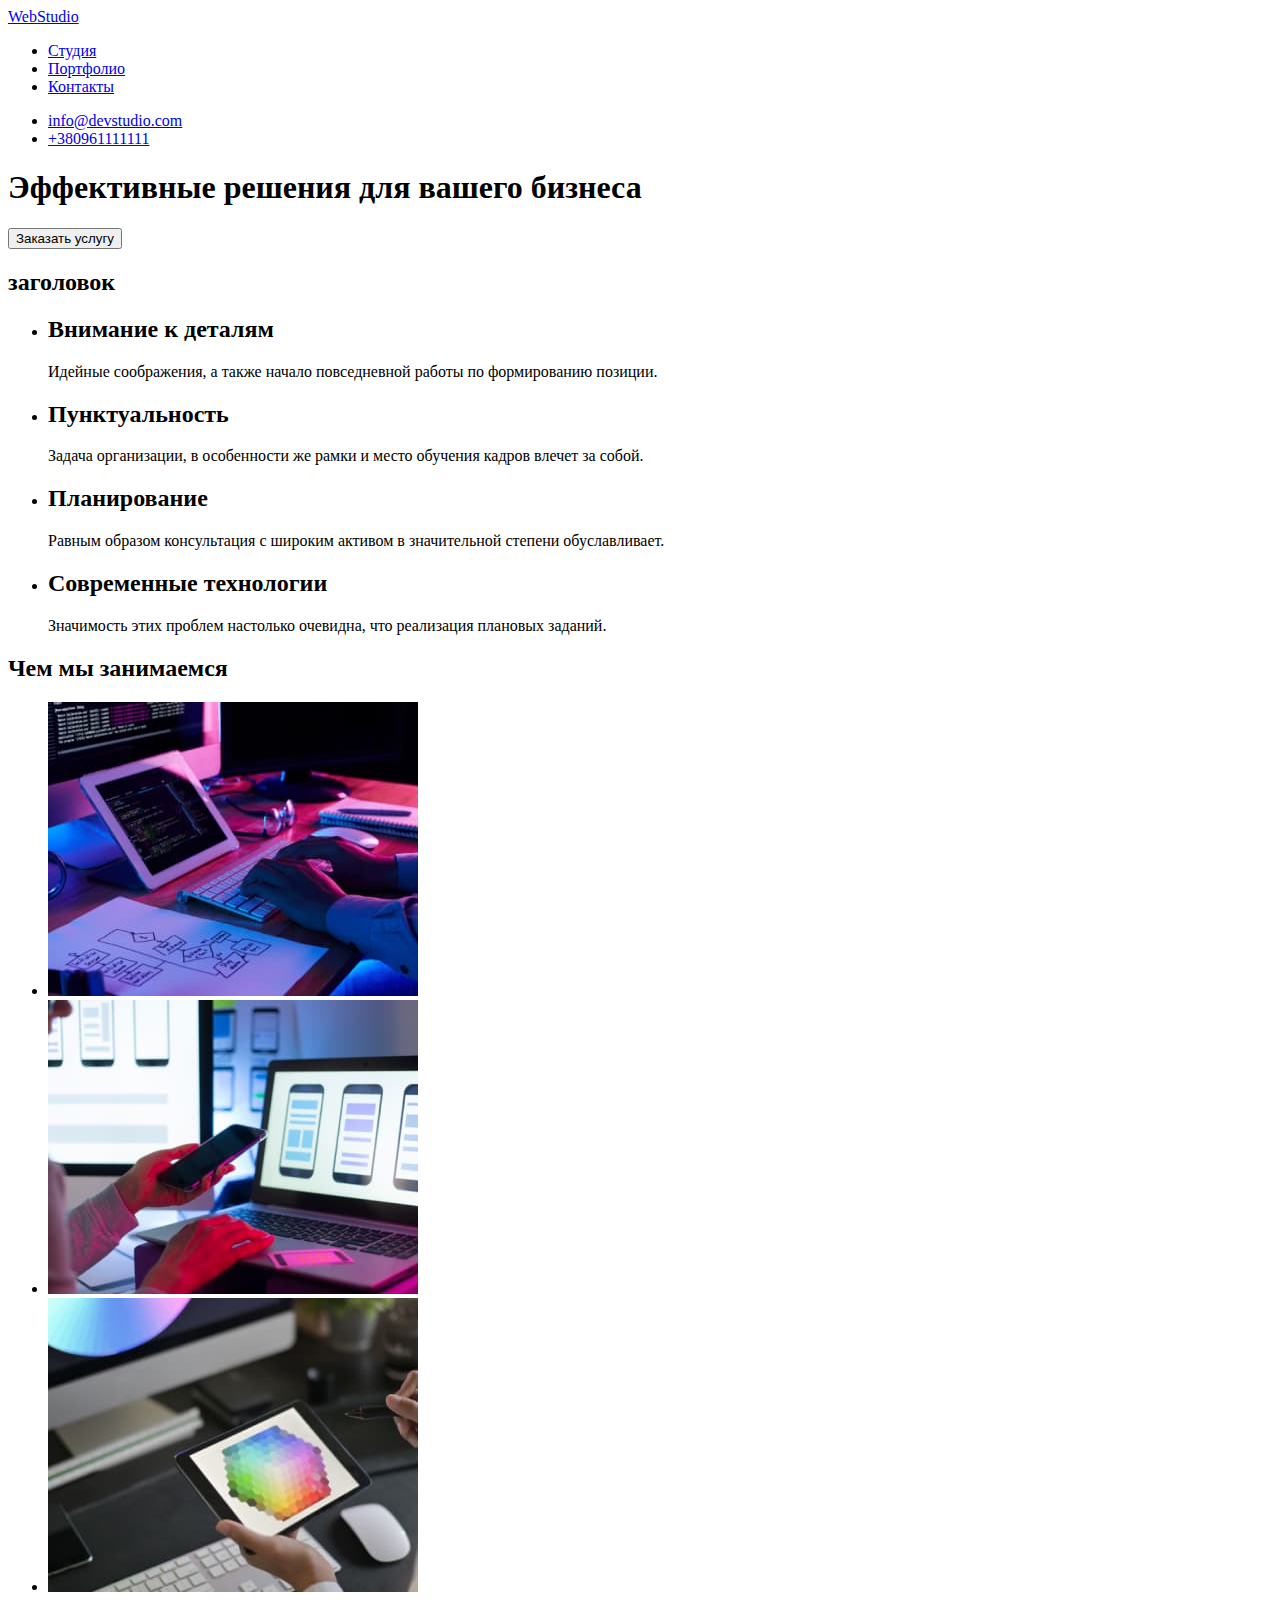
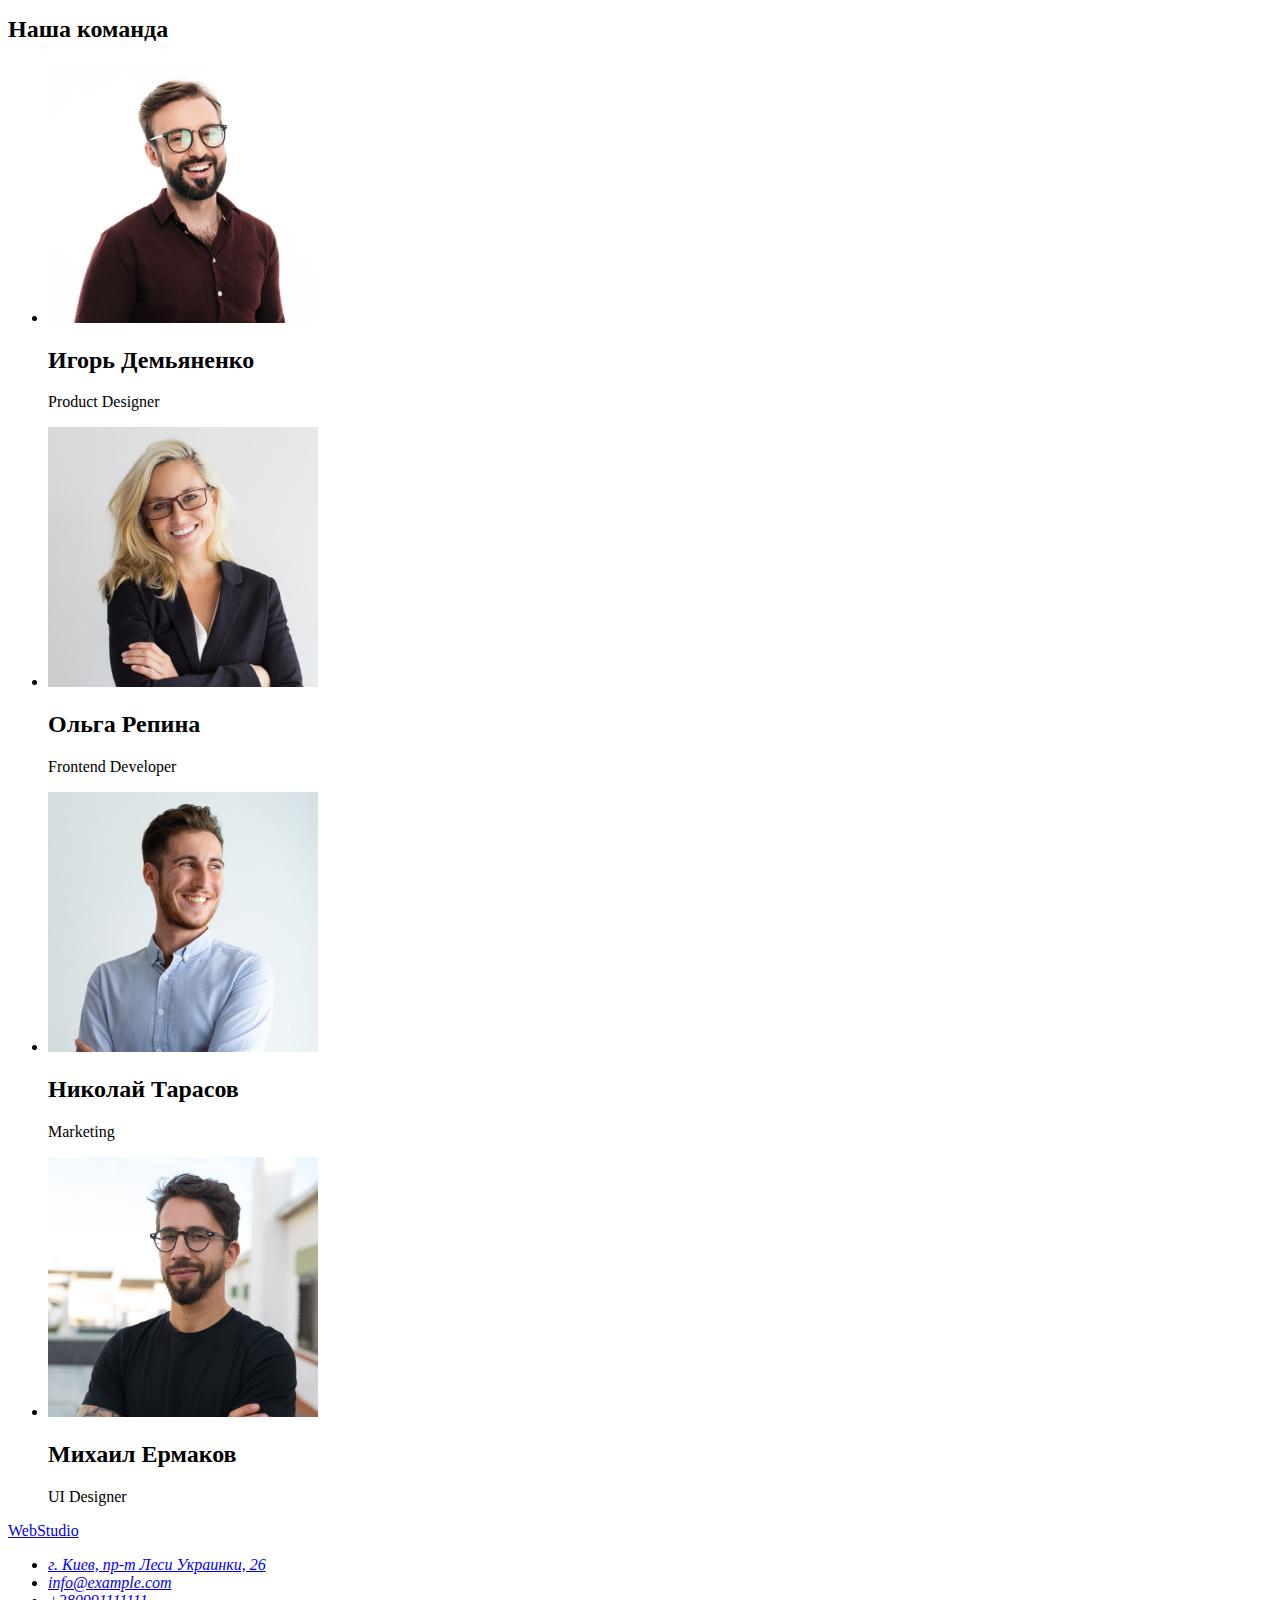
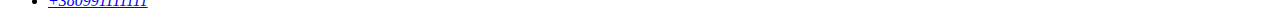
==== index.html @ 00aeb140 "update index.html" ====
<!DOCTYPE html>
<html lang="ru">
  <head>
    <meta charset="UTF-8" />
    <meta http-equiv="X-UA-Compatible" content="IE=edge" />
    <meta name="viewport" content="width=device-width, initial-scale=1.0" />
    <title>Homework1</title>
  </head>
  <body>
    <header>
      <nav class="navigation">
        <a class="logo-navigation" href="#"
          ><span class="Blue-logo">Web</span>Studio</a
        >
        <ul class="navigation-list">
          <li><a class="navigation-item" href="#">Студия</a></li>
          <li><a class="navigation-item" href="#">Портфолио</a></li>
          <li><a class="navigation-item" href="#">Контакты</a></li>
        </ul>
      </nav>
      <ul>
        <li>
          <a class="navigation-item" href="mailto:info@devstudio.com"
            >info@devstudio.com</a
          >
        </li>
        <li>
          <a class="navigation-item" href="tel:+380961111111">+380961111111</a>
        </li>
      </ul>
    </header>
    <main>
      <section class="hero">
        <h1 class="hero-title">Эффективные решения для вашего бизнеса</h1>
        <button class="hero-button" type="button">Заказать услугу</button>
      </section>
      <section class="what-we-do">
        <h2 class="what-we-do-title">заголовок</h2>
        <ul class="what-we-do-text">
          <li>
            <h2 class="what-we-do-title">Внимание к деталям</h2>
            <p class="what-we-do-text">
              Идейные соображения, а также начало повседневной работы по
              формированию позиции.
            </p>
          </li>
          <li>
            <h2 class="what-we-do-title">Пунктуальность</h2>
            <p class="what-we-do-text">
              Задача организации, в особенности же рамки и место обучения кадров
              влечет за собой.
            </p>
          </li>
          <li>
            <h2 class="what-we-do-title">Планирование</h2>
            <p class="what-we-do-text">
              Равным образом консультация с широким активом в значительной
              степени обуславливает.
            </p>
          </li>
          <li>
            <h2 class="what-we-do-title">Современные технологии</h2>
            <p class="what-we-do-text">
              Значимость этих проблем настолько очевидна, что реализация
              плановых заданий.
            </p>
          </li>
        </ul>
      </section>
      <section>
        <h2 class="what-we-do-big-title">Чем мы занимаемся</h2>
        <ul>
          <li>
            <img
              class="what-we-do-img"
              src="./image/whatwedo/wwd1.jpg"
              alt="desctoop2
              width="370"
              height="294"
            />
          </li>
          <li>
            <img
              class="what-we-do-img"
              src="./image/whatwedo/wwd2.jpg"
              alt="smartphone"
              width="370"
              height="294"
            />
          </li>
          <li>
            <img
              class="what-we-do-img"
              src="./image/whatwedo/wwd3.jpg"
              alt="tablet"
              width="370"
              height="294"
            />
          </li>
        </ul>
      </section>
      <section class="team">
        <h2 class="team-titel">Наша команда</h2>
        <ul>
          <li>
            <img
              class="team-photo"
              src="./image/team/igor.jpg"
              alt="igor"
              width="270"
              height="260"
            />
            <h2 class="team-name">Игорь Демьяненко</h2>
            <p class="team-text">Product Designer</p>
          </li>
          <li>
            <img
              class="team-photo"
              src="./image/team/olga.jpg"
              alt="olga"
              width="270"
              height="260"
            />
            <h2 class="team-name">Ольга Репина</h2>
            <p class="team-text">Frontend Developer</p>
          </li>
          <li>
            <img
              class="team-photo"
              src="./image/team/mikola.jpg"
              alt="mikola"
              width="270"
              height="260"
            />
            <h2 class="team-name">Николай Тарасов</h2>
            <p class="team-text">Marketing</p>
          </li>
          <li>
            <img
              class="team-photo"
              src="./image/team/mikel.jpg"
              alt="mikel"
              width="270"
              height="260"
            />
            <h2 class="team-name">Михаил Ермаков</h2>
            <p class="team-text">UI Designer</p>
          </li>
        </ul>
      </section>
    </main>
    <footer class="footer">
      <a class="footer-logo" href="#"
        ><span class="Blue-logo">Web</span>Studio</a
      >
      <address>
        <ul>
          <li>
            <a class="footer-adress" href="#"
              >г. Киев, пр-т Леси Украинки, 26</a
            >
          </li>
          <li>
            <a class="footer-adress" href="mailto:info@example.com"
              >info@example.com</a
            >
          </li>
          <li>
            <a class="footer-adress" href="tel:+380991111111">+380991111111</a>
          </li>
        </ul>
      </address>
    </footer>
  </body>
</html>
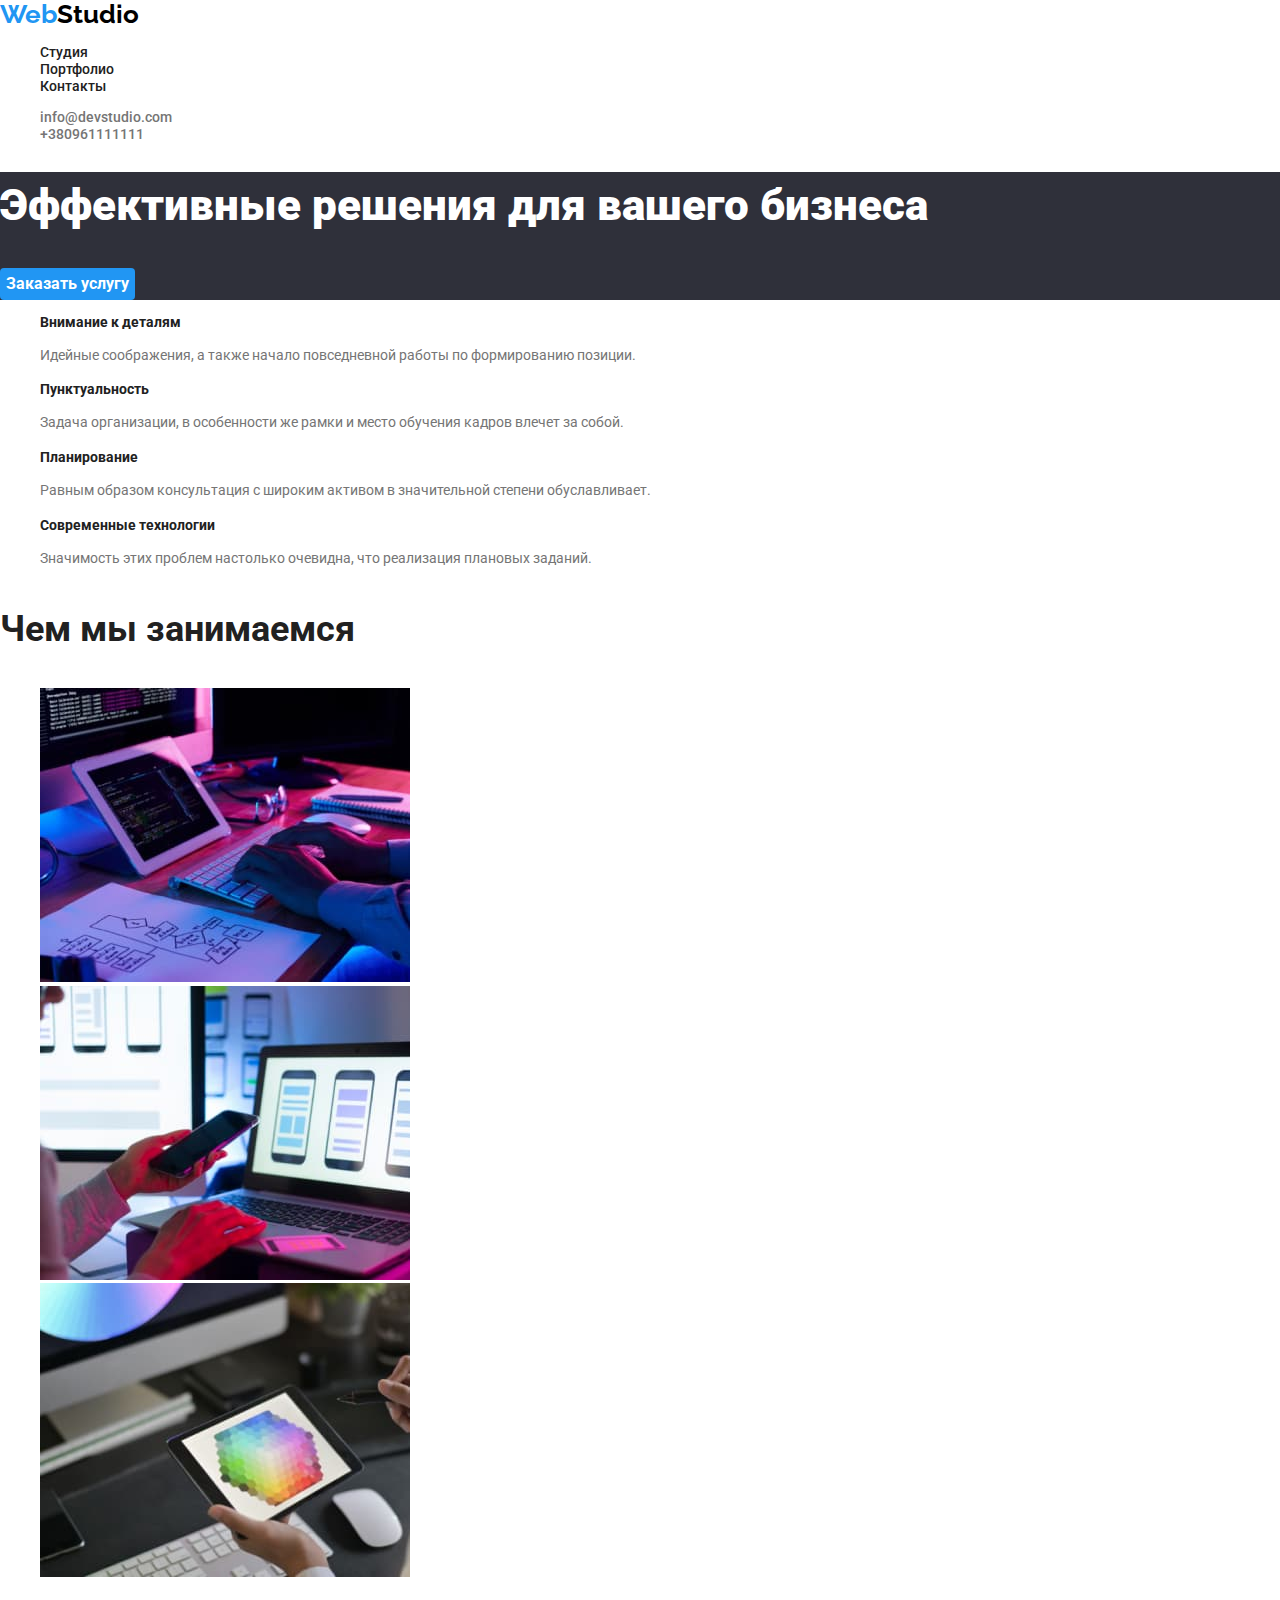
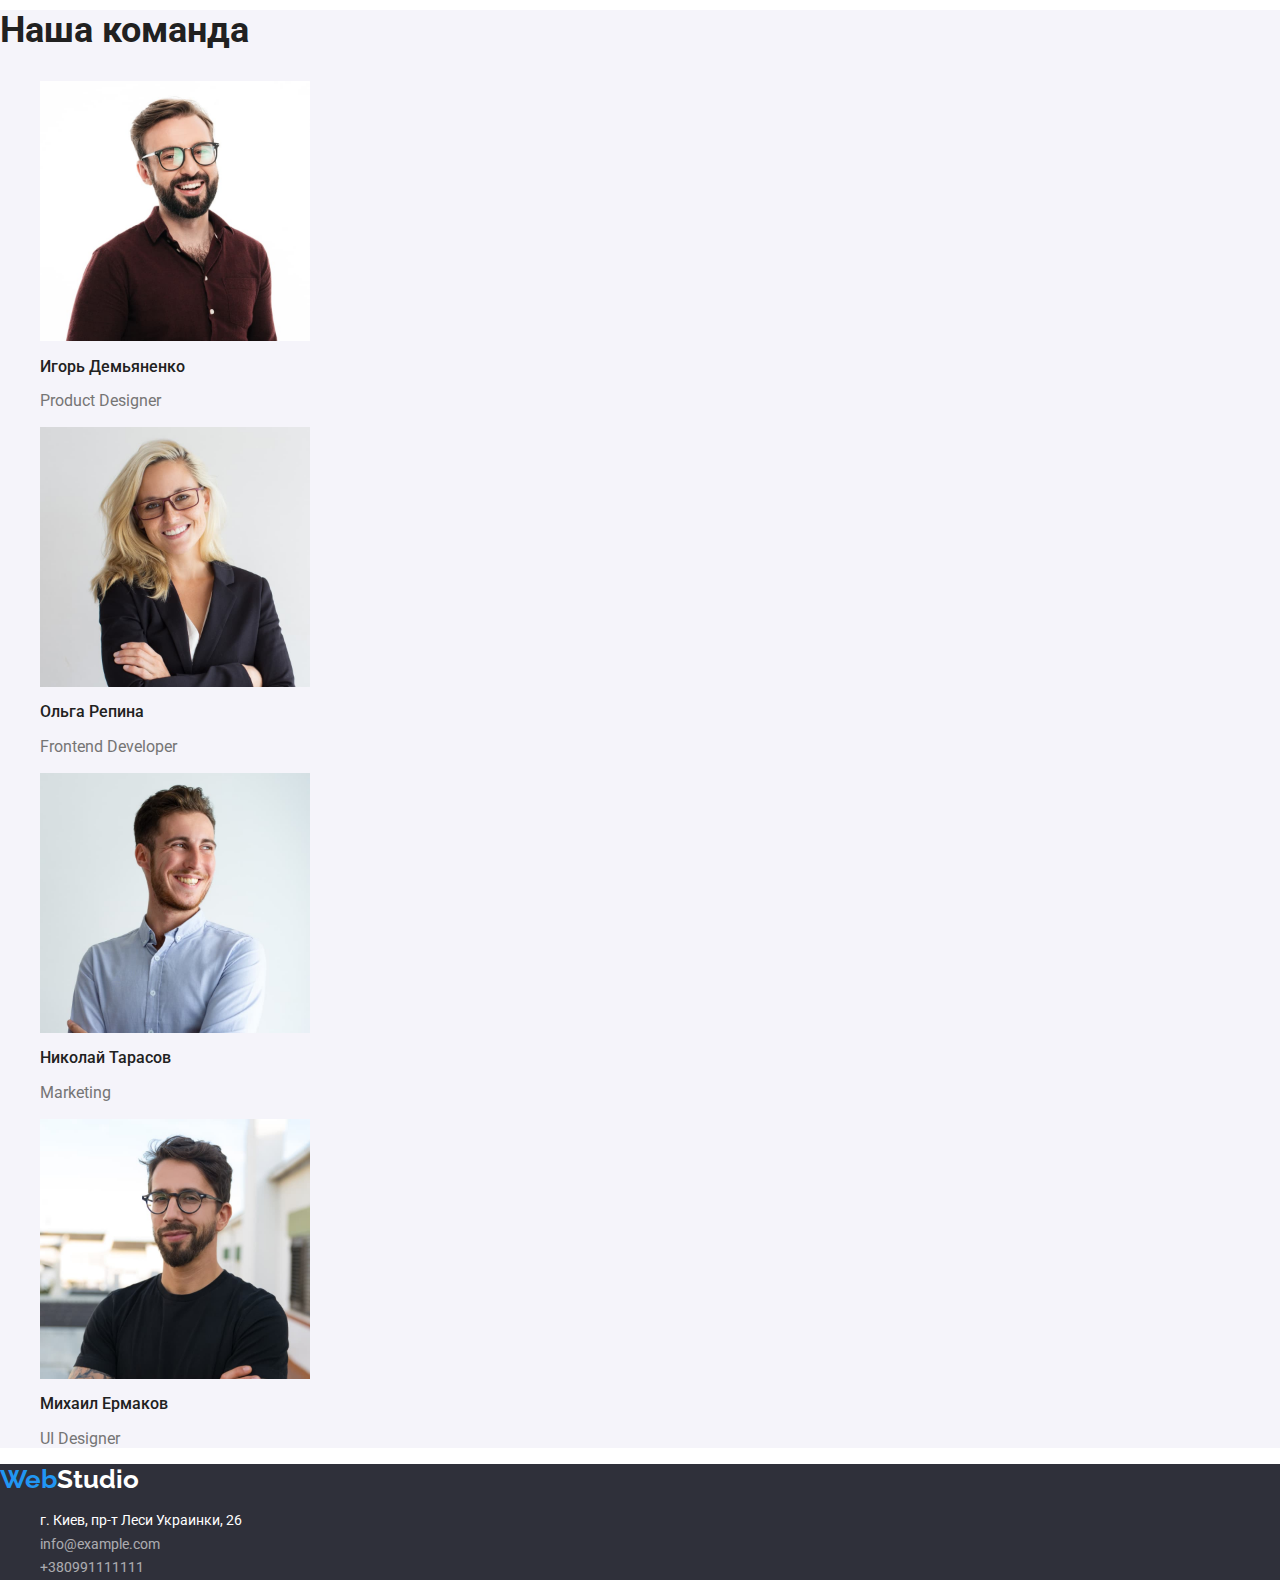
==== commit d8ce9e75: "update" ====
--- a/index.html
+++ b/index.html
@@ -4,28 +4,33 @@
     <meta charset="UTF-8" />
     <meta http-equiv="X-UA-Compatible" content="IE=edge" />
     <meta name="viewport" content="width=device-width, initial-scale=1.0" />
-    <title>Homework1</title>
+    <title>Homework2</title>
+    <link rel="stylesheet" href="/style/normalize.css">
+    <link rel="preconnect" href="https://fonts.googleapis.com">
+<link rel="preconnect" href="https://fonts.gstatic.com" crossorigin>
+<link href="https://fonts.googleapis.com/css2?family=Raleway:wght@700&family=Roboto:wght@400;500;700;900&display=swap" rel="stylesheet">
+        <link rel="stylesheet" href="/style/style.css">
   </head>
   <body>
     <header>
       <nav class="navigation">
-        <a class="logo-navigation" href="#"
+        <a class="logo" href="#"
           ><span class="Blue-logo">Web</span>Studio</a
         >
-        <ul class="navigation-list">
-          <li><a class="navigation-item" href="#">Студия</a></li>
-          <li><a class="navigation-item" href="#">Портфолио</a></li>
-          <li><a class="navigation-item" href="#">Контакты</a></li>
+        <ul class="list navigation-list">
+          <li><a class=" link navigation-item" href="#">Студия</a></li>
+          <li><a class=" link navigation-item" href="/portfolio.html">Портфолио</a></li>
+          <li><a class=" link navigation-item" href="#">Контакты</a></li>
         </ul>
       </nav>
-      <ul>
+      <ul class="list">
         <li>
-          <a class="navigation-item" href="mailto:info@devstudio.com"
+          <a class=" link navigation-item tel-mail" href="mailto:info@devstudio.com"
             >info@devstudio.com</a
           >
         </li>
         <li>
-          <a class="navigation-item" href="tel:+380961111111">+380961111111</a>
+          <a class=" link navigation-item tel-mail" href="tel:+380961111111">+380961111111</a>
         </li>
       </ul>
     </header>
@@ -35,32 +40,32 @@
         <button class="hero-button" type="button">Заказать услугу</button>
       </section>
       <section class="what-we-do">
-        <h2 class="what-we-do-title">заголовок</h2>
-        <ul class="what-we-do-text">
+        <h2 class="visually-hidden what-we-do-title">заголовок</h2>
+        <ul class="list what-we-do-text">
           <li>
             <h2 class="what-we-do-title">Внимание к деталям</h2>
-            <p class="what-we-do-text">
+            <p class="wwd-text">
               Идейные соображения, а также начало повседневной работы по
               формированию позиции.
             </p>
           </li>
           <li>
             <h2 class="what-we-do-title">Пунктуальность</h2>
-            <p class="what-we-do-text">
+            <p class="wwd-text">
               Задача организации, в особенности же рамки и место обучения кадров
               влечет за собой.
             </p>
           </li>
           <li>
             <h2 class="what-we-do-title">Планирование</h2>
-            <p class="what-we-do-text">
+            <p class="wwd-text">
               Равным образом консультация с широким активом в значительной
               степени обуславливает.
             </p>
           </li>
           <li>
             <h2 class="what-we-do-title">Современные технологии</h2>
-            <p class="what-we-do-text">
+            <p class="wwd-text">
               Значимость этих проблем настолько очевидна, что реализация
               плановых заданий.
             </p>
@@ -69,7 +74,7 @@
       </section>
       <section>
         <h2 class="what-we-do-big-title">Чем мы занимаемся</h2>
-        <ul>
+        <ul class="list">
           <li>
             <img
               class="what-we-do-img"
@@ -101,7 +106,7 @@
       </section>
       <section class="team">
         <h2 class="team-titel">Наша команда</h2>
-        <ul>
+        <ul class="list">
           <li>
             <img
               class="team-photo"
@@ -149,24 +154,24 @@
         </ul>
       </section>
     </main>
-    <footer class="footer">
-      <a class="footer-logo" href="#"
+    <footer class="footer ">
+      <a class="footer-logo link" href="#"
         ><span class="Blue-logo">Web</span>Studio</a
       >
       <address>
-        <ul>
+        <ul class="list">
           <li>
-            <a class="footer-adress" href="#"
+            <a class="footer-adress link" href="https://www.google.com/maps/place/%D0%B1%D1%83%D0%BB%D1%8C%D0%B2%D0%B0%D1%80+%D0%9B%D0%B5%D1%81%D1%96+%D0%A3%D0%BA%D1%80%D0%B0%D1%97%D0%BD%D0%BA%D0%B8,+26,+%D0%9A%D0%B8%D1%97%D0%B2,+02000/@50.4265841,30.5361971,17z/data=!3m1!4b1!4m5!3m4!1s0x40d4cf0e033ecbe9:0x57a4dffefec77da0!8m2!3d50.4265807!4d30.5383858"
               >г. Киев, пр-т Леси Украинки, 26</a
             >
           </li>
           <li>
-            <a class="footer-adress" href="mailto:info@example.com"
+            <a class="brt-footer footer-adress link" href="mailto:info@example.com"
               >info@example.com</a
             >
           </li>
           <li>
-            <a class="footer-adress" href="tel:+380991111111">+380991111111</a>
+            <a class="brt-footer footer-adress link" href="tel:+380991111111">+380991111111</a>
           </li>
         </ul>
       </address>
--- a/style/style.css
+++ b/style/style.css
@@ -0,0 +1,155 @@
+:root{  
+    --font-family:'Roboto', sans-serif;
+    --font-logo:'Raleway', sans-serif;
+    
+    --main-light:#FFFFFF;
+    --main-bg-secondary-light:#F5F4FA;
+    --main-dark:#2F303A;  
+
+    --acent-color:#2196F3;
+
+    --text-color-light:#757575;
+    --text-dark-color: #212121;   
+    --logo-dark:#000000;    
+}
+
+body{    
+font-family:var(--font-family);
+color: var(--text-dark-color);
+background-color:var(--main-light);
+font-weight: 400;
+font-style: normal;
+font-size: 14px;
+}
+.visually-hidden {
+    position: absolute;
+    white-space: nowrap;
+    width: 1px;
+    height: 1px;
+    overflow: hidden;
+    border: 0;
+    padding: 0;
+    clip: rect(0 0 0 0);
+    clip-path: inset(50%);
+    margin: -1px;
+  }
+  .header {background-color: var(--main-light);  
+  }
+  .navigation {
+    font-weight: 500;
+    line-height: 1.15;
+    
+}
+.logo{
+    text-decoration: none;
+    color: var(--logo-dark);
+    font-family: var(--font-logo);
+    font-weight: 700;
+    font-size: 26px;
+    line-height: 1.15;
+    }
+.Blue-logo {color: var(--acent-color);
+}
+
+.navigation-item {
+    color:var(--text-dark-color);
+    font-weight:500;
+    line-height:1.14;
+    cursor:pointer;
+
+}
+.navigation-item:hover,
+.navigation-item:focus{
+    color: var(--acent-color);
+}
+.tel-mail{
+    color: var(--text-color-light);
+    font-weight: 500;
+}
+.tel-mail:hover,
+.tel-mail:focus{color: var(--acent-color);}
+.link{
+    text-decoration: none;
+    font-family: inherit;
+    }
+.list{
+    list-style: none;
+}
+.hero {background-color: var(--main-dark);
+}
+.hero-title {
+    color:var(--main-light);
+    font-weight: 900;
+    font-size: 44px;
+    line-height:1.5;    
+}
+.hero-button:hover,
+.hero-button:focus{
+    color: var(--logo-dark);
+}
+.hero-button{
+    border: none;
+    background-color: var(--acent-color);
+    border-radius: 4px;
+    font-weight: 700;
+    font-size: 16px;
+    line-height: 1.87;
+    color: var(--main-light);
+    cursor: pointer;
+}
+.what-we-do-title {
+    font-size: 14px;
+    font-weight: 700;
+    line-height: 1.15;
+}
+.wwd-text {
+    color: var(--text-color-light);
+    line-height: 1.7;
+}
+.what-we-do-big-title {
+    font-weight: 700;
+    font-size: 36px;
+    line-height: 1.6;
+}
+.team {
+    background-color: var(--main-bg-secondary-light);
+}
+.team-titel {
+    font-weight: 700;
+    font-size: 36px;
+    line-height: 1.16;
+}
+.team-name {
+    font-weight: 500;
+    font-size: 16px;
+    line-height:1.17;
+}
+.team-text {
+    color: var(--text-color-light);
+    font-size: 16px;
+    line-height:1.17;
+}
+.footer {background-color: var(--main-dark);
+    
+}
+.footer-logo {
+    font-family: var(--font-logo);
+    color: var(--main-light);
+    font-weight: 700;
+    font-size: 26px;
+    line-height: 1.17;
+}
+.Blue-logo {color: var(--acent-color);
+}
+.footer-adress {
+    font-style: normal;
+    color: var(--main-light);
+    line-height:1.7;
+}
+.brt-footer{
+    opacity: 0.6;
+}
+/* PORTFOLIO*/
+a:active{
+    color:var(--acent-color)
+}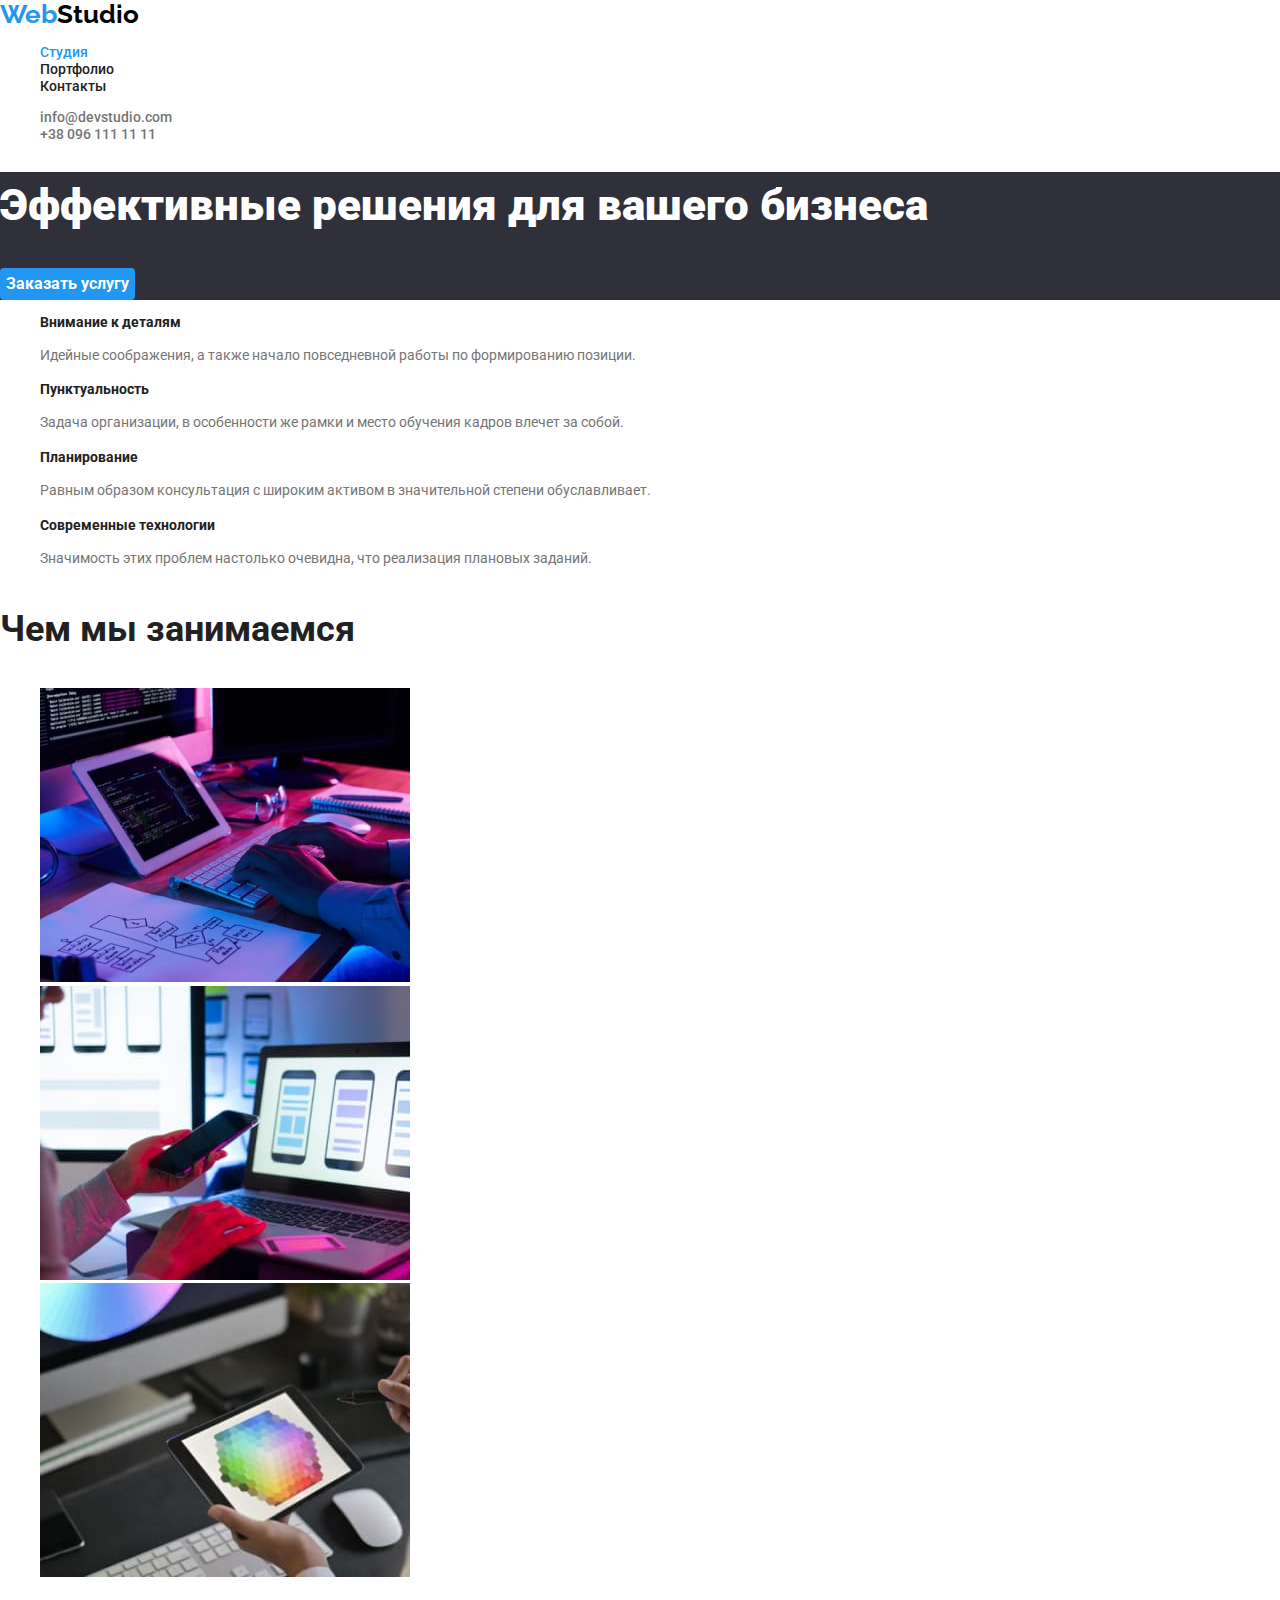
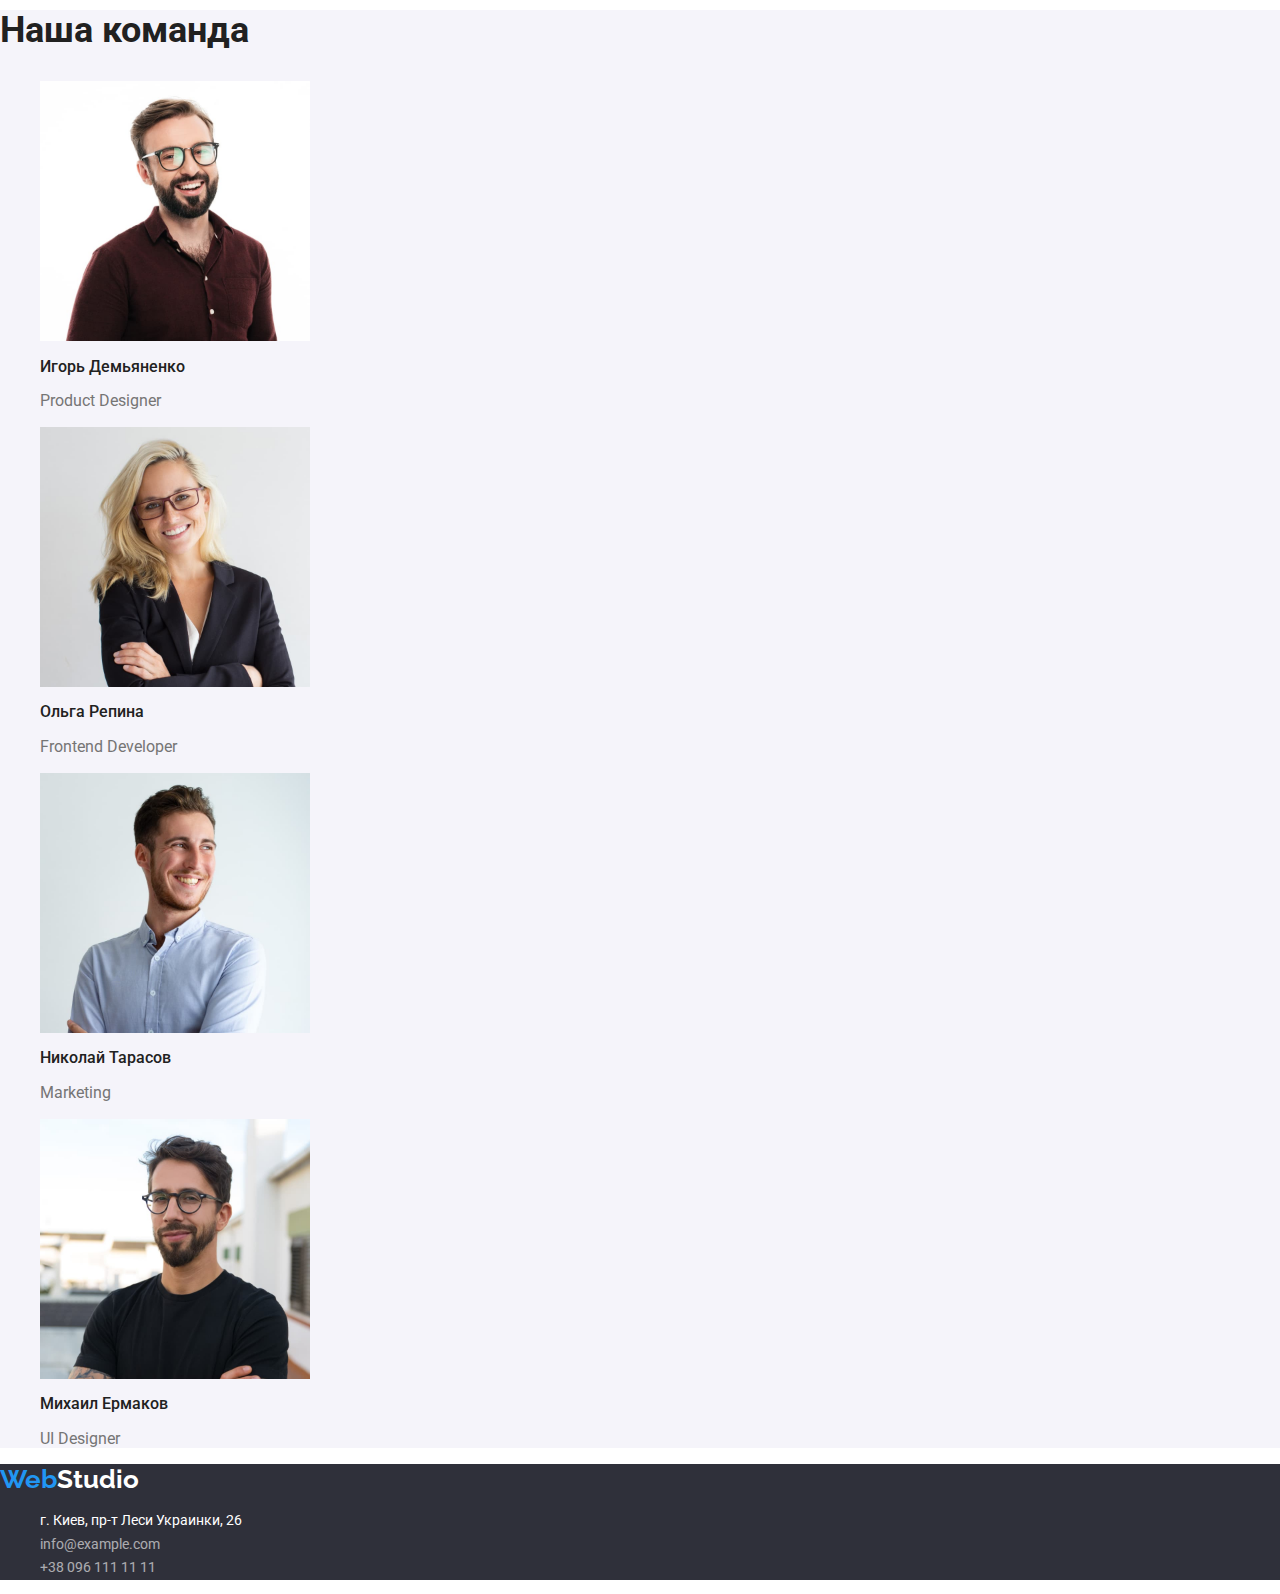
==== commit fa1dbe2b: "update index.html" ====
--- a/index.html
+++ b/index.html
@@ -5,32 +5,41 @@
     <meta http-equiv="X-UA-Compatible" content="IE=edge" />
     <meta name="viewport" content="width=device-width, initial-scale=1.0" />
     <title>Homework2</title>
-    <link rel="stylesheet" href="/style/normalize.css">
-    <link rel="preconnect" href="https://fonts.googleapis.com">
-<link rel="preconnect" href="https://fonts.gstatic.com" crossorigin>
-<link href="https://fonts.googleapis.com/css2?family=Raleway:wght@700&family=Roboto:wght@400;500;700;900&display=swap" rel="stylesheet">
-        <link rel="stylesheet" href="/style/style.css">
+    <link rel="stylesheet" href="/style/normalize.css" />
+    <link rel="preconnect" href="https://fonts.googleapis.com" />
+    <link rel="preconnect" href="https://fonts.gstatic.com" crossorigin />
+    <link
+      href="https://fonts.googleapis.com/css2?family=Raleway:wght@700&family=Roboto:wght@400;500;700;900&display=swap"
+      rel="stylesheet"
+    />
+    <link rel="stylesheet" href="./style/style.css" />
   </head>
   <body>
     <header>
       <nav class="navigation">
-        <a class="logo" href="#"
-          ><span class="Blue-logo">Web</span>Studio</a
-        >
+        <a class="logo" href="#"><span class="Blue-logo">Web</span>Studio</a>
         <ul class="list navigation-list">
-          <li><a class=" link navigation-item" href="#">Студия</a></li>
-          <li><a class=" link navigation-item" href="/portfolio.html">Портфолио</a></li>
-          <li><a class=" link navigation-item" href="#">Контакты</a></li>
+          <li><a class="link navigation-item active-btn" href="#">Студия</a></li>
+          <li>
+            <a class="link navigation-item" href="./portfolio.html"
+              >Портфолио</a
+            >
+          </li>
+          <li><a class="link navigation-item" href="#">Контакты</a></li>
         </ul>
       </nav>
       <ul class="list">
         <li>
-          <a class=" link navigation-item tel-mail" href="mailto:info@devstudio.com"
+          <a
+            class="link navigation-item tel-mail"
+            href="mailto:info@devstudio.com"
             >info@devstudio.com</a
           >
         </li>
         <li>
-          <a class=" link navigation-item tel-mail" href="tel:+380961111111">+380961111111</a>
+          <a class="link navigation-item tel-mail" href="tel:+380961111111"
+            >+38 096 111 11 11</a
+          >
         </li>
       </ul>
     </header>
@@ -79,7 +88,7 @@
             <img
               class="what-we-do-img"
               src="./image/whatwedo/wwd1.jpg"
-              alt="desctoop2
+              alt="desctoop2"
               width="370"
               height="294"
             />
@@ -154,24 +163,30 @@
         </ul>
       </section>
     </main>
-    <footer class="footer ">
+    <footer class="footer">
       <a class="footer-logo link" href="#"
         ><span class="Blue-logo">Web</span>Studio</a
       >
       <address>
         <ul class="list">
           <li>
-            <a class="footer-adress link" href="https://www.google.com/maps/place/%D0%B1%D1%83%D0%BB%D1%8C%D0%B2%D0%B0%D1%80+%D0%9B%D0%B5%D1%81%D1%96+%D0%A3%D0%BA%D1%80%D0%B0%D1%97%D0%BD%D0%BA%D0%B8,+26,+%D0%9A%D0%B8%D1%97%D0%B2,+02000/@50.4265841,30.5361971,17z/data=!3m1!4b1!4m5!3m4!1s0x40d4cf0e033ecbe9:0x57a4dffefec77da0!8m2!3d50.4265807!4d30.5383858"
+            <a
+              class="footer-adress link"
+              href="https://www.google.com/maps/place/%D0%B1%D1%83%D0%BB%D1%8C%D0%B2%D0%B0%D1%80+%D0%9B%D0%B5%D1%81%D1%96+%D0%A3%D0%BA%D1%80%D0%B0%D1%97%D0%BD%D0%BA%D0%B8,+26,+%D0%9A%D0%B8%D1%97%D0%B2,+02000/@50.4265841,30.5361971,17z/data=!3m1!4b1!4m5!3m4!1s0x40d4cf0e033ecbe9:0x57a4dffefec77da0!8m2!3d50.4265807!4d30.5383858"
               >г. Киев, пр-т Леси Украинки, 26</a
             >
           </li>
           <li>
-            <a class="brt-footer footer-adress link" href="mailto:info@example.com"
+            <a
+              class="brt-footer footer-adress link"
+              href="mailto:info@example.com"
               >info@example.com</a
             >
           </li>
           <li>
-            <a class="brt-footer footer-adress link" href="tel:+380991111111">+380991111111</a>
+            <a class="brt-footer footer-adress link" href="tel:+380991111111"
+              >+38 096 111 11 11</a
+            >
           </li>
         </ul>
       </address>
--- a/style/style.css
+++ b/style/style.css
@@ -1,26 +1,27 @@
-:root{  
-    --font-family:'Roboto', sans-serif;
-    --font-logo:'Raleway', sans-serif;
-    
-    --main-light:#FFFFFF;
-    --main-bg-secondary-light:#F5F4FA;
-    --main-dark:#2F303A;  
-
-    --acent-color:#2196F3;
-
-    --text-color-light:#757575;
-    --text-dark-color: #212121;   
-    --logo-dark:#000000;    
-}
-
-body{    
-font-family:var(--font-family);
-color: var(--text-dark-color);
-background-color:var(--main-light);
-font-weight: 400;
-font-style: normal;
-font-size: 14px;
-}
+:root {
+    --font-family: 'Roboto', sans-serif;
+    --font-logo: 'Raleway', sans-serif;
+
+    --main-light: #FFFFFF;
+    --main-bg-secondary-light: #F5F4FA;
+    --main-dark: #2F303A;
+
+    --acent-color: #2196F3;
+
+    --text-color-light: #757575;
+    --text-dark-color: #212121;
+    --logo-dark: #000000;
+}
+
+body {
+    font-family: var(--font-family);
+    color: var(--text-dark-color);
+    background-color: var(--main-light);
+    font-weight: 400;
+    font-style: normal;
+    font-size: 14px;
+}
+
 .visually-hidden {
     position: absolute;
     white-space: nowrap;
@@ -32,62 +33,75 @@
     clip: rect(0 0 0 0);
     clip-path: inset(50%);
     margin: -1px;
-  }
-  .header {background-color: var(--main-light);  
-  }
-  .navigation {
+}
+
+.header {
+    background-color: var(--main-light);
+}
+
+.navigation {
     font-weight: 500;
     line-height: 1.15;
-    
-}
-.logo{
+
+}
+
+.logo {
     text-decoration: none;
     color: var(--logo-dark);
     font-family: var(--font-logo);
     font-weight: 700;
     font-size: 26px;
     line-height: 1.15;
-    }
-.Blue-logo {color: var(--acent-color);
+}
+
+.Blue-logo {
+    color: var(--acent-color);
 }
 
 .navigation-item {
-    color:var(--text-dark-color);
-    font-weight:500;
-    line-height:1.14;
-    cursor:pointer;
-
-}
+    color: var(--text-dark-color);
+    font-weight: 500;
+    line-height: 1.14;
+    cursor: pointer;
+
+}
+
 .navigation-item:hover,
-.navigation-item:focus{
-    color: var(--acent-color);
-}
-.tel-mail{
-    color: var(--text-color-light);
-    font-weight: 500;
-}
+.navigation-item:focus {
+    color: var(--acent-color);
+    background-color: var(--main-light);    
+}
+
+.tel-mail {
+    color: var(--text-color-light);
+    font-weight: 500;
+}
+
 .tel-mail:hover,
-.tel-mail:focus{color: var(--acent-color);}
-.link{
+.tel-mail:focus {
+    color: var(--acent-color);
+}
+
+.link {
     text-decoration: none;
     font-family: inherit;
-    }
-.list{
+}
+
+.list {
     list-style: none;
 }
-.hero {background-color: var(--main-dark);
-}
+
+.hero {
+    background-color: var(--main-dark);
+}
+
 .hero-title {
-    color:var(--main-light);
+    color: var(--main-light);
     font-weight: 900;
     font-size: 44px;
-    line-height:1.5;    
-}
-.hero-button:hover,
-.hero-button:focus{
-    color: var(--logo-dark);
-}
-.hero-button{
+    line-height: 1.5;
+}
+.hero-button {
     border: none;
     background-color: var(--acent-color);
     border-radius: 4px;
@@ -97,41 +111,51 @@
     color: var(--main-light);
     cursor: pointer;
 }
+
 .what-we-do-title {
     font-size: 14px;
     font-weight: 700;
     line-height: 1.15;
 }
+
 .wwd-text {
     color: var(--text-color-light);
     line-height: 1.7;
 }
+
 .what-we-do-big-title {
     font-weight: 700;
     font-size: 36px;
     line-height: 1.6;
 }
+
 .team {
     background-color: var(--main-bg-secondary-light);
 }
+
 .team-titel {
     font-weight: 700;
     font-size: 36px;
     line-height: 1.16;
 }
+
 .team-name {
     font-weight: 500;
     font-size: 16px;
-    line-height:1.17;
-}
+    line-height: 1.17;
+}
+
 .team-text {
     color: var(--text-color-light);
     font-size: 16px;
-    line-height:1.17;
-}
-.footer {background-color: var(--main-dark);
-    
-}
+    line-height: 1.17;
+}
+
+.footer {
+    background-color: var(--main-dark);
+
+}
+
 .footer-logo {
     font-family: var(--font-logo);
     color: var(--main-light);
@@ -139,17 +163,58 @@
     font-size: 26px;
     line-height: 1.17;
 }
-.Blue-logo {color: var(--acent-color);
-}
+
+.Blue-logo {
+    color: var(--acent-color);
+}
+
 .footer-adress {
     font-style: normal;
     color: var(--main-light);
-    line-height:1.7;
-}
-.brt-footer{
+    line-height: 1.7;
+}
+
+.brt-footer {
     opacity: 0.6;
 }
+
 /* PORTFOLIO*/
-a:active{
-    color:var(--acent-color)
+.active-btn {
+    color: var(--acent-color);
+}
+
+.prt-btn {
+    border: none;
+    border-radius: 4px;
+    background-color: var(--main-bg-secondary-light);
+    font-weight: 500;
+    font-size: 16px;
+    line-height: 1.6;
+    color: var(--text-dark-color);
+    cursor: pointer;
+}
+
+.prt-btn:hover,
+:focus {
+    background-color: var(--acent-color);
+    color: var(--main-light);
+}
+
+.title-sample {
+    color:var(--text-dark-color);
+    font-weight: 700;
+    font-size: 18px;
+    line-height: 2;
+}
+
+.text-sample {
+    color: var(--text-color-light);
+    font-size: 16px;
+    line-height: 1.8;
+}
+.footer-adress:hover{
+    color: var(--acent-color);
+    }
+.footer-adress:focus{
+    background-color:var(--main-light);
 }